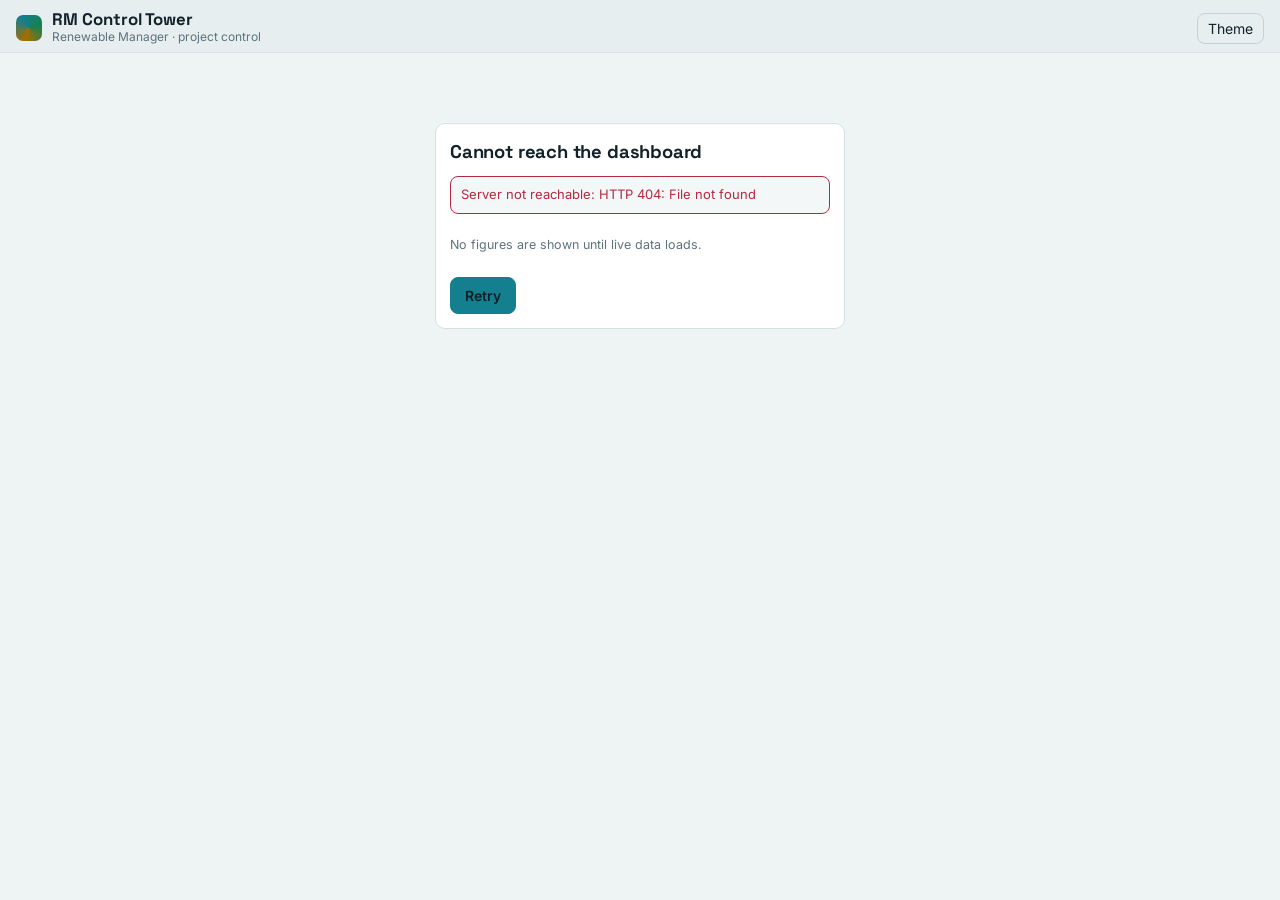
==== web/index.html @ ad07e659 "RM Control Tower: backend (auth, task CRUD with history, ingestion), web client, deploy units, tests" ====
<!doctype html>
<html lang="en">
<head>
<meta charset="utf-8">
<meta name="viewport" content="width=device-width, initial-scale=1, viewport-fit=cover">
<meta name="robots" content="noindex, nofollow">
<meta name="referrer" content="same-origin">
<title>RM Control Tower</title>
<link rel="preconnect" href="https://fonts.googleapis.com">
<link rel="preconnect" href="https://fonts.gstatic.com" crossorigin>
<link rel="stylesheet" href="https://fonts.googleapis.com/css2?family=Inter:wght@400;500;600&family=JetBrains+Mono:wght@400;600&family=Space+Grotesk:wght@500;700&display=swap">
<link rel="stylesheet" href="app.css">
</head>
<body>
<header class="top" id="top">
  <div class="top-in">
    <div class="brand">
      <span class="brand-mark" aria-hidden="true"></span>
      <div>
        <div class="brand-name">RM Control Tower</div>
        <div class="brand-sub">Renewable Manager · project control</div>
      </div>
    </div>
    <div class="top-meta">
      <span id="health" class="pill" hidden></span>
      <span id="fresh" class="fresh"></span>
      <button id="reload" class="ghost" type="button" hidden>Refresh</button>
      <button id="theme" class="ghost" type="button" aria-label="Switch theme">Theme</button>
      <button id="logout" class="ghost" type="button" hidden>Sign out</button>
    </div>
  </div>
  <nav class="tabs" id="tabs" aria-label="Sections" hidden>
    <a href="#overview">Overview</a><a href="#register">Tasks</a><a href="#timeline">Timeline</a><a href="#milestones">Milestones</a>
    <a href="#tokens">Tokens</a><a href="#productivity">Productivity</a><a href="#capacity">Capacity</a><a href="#risks">Blockers</a><a href="#forecast">Forecast</a><a href="#sources">Sources</a>
  </nav>
</header>
<div id="toast" class="toast" role="status" aria-live="polite" hidden></div>
<main id="main" class="wrap">
  <section id="v-auth" class="view" hidden></section>
  <section id="v-overview" class="view" hidden></section>
  <section id="v-register" class="view" hidden></section>
  <section id="v-timeline" class="view" hidden></section>
  <section id="v-milestones" class="view" hidden></section>
  <section id="v-tokens" class="view" hidden></section>
  <section id="v-productivity" class="view" hidden></section>
  <section id="v-capacity" class="view" hidden></section>
  <section id="v-risks" class="view" hidden></section>
  <section id="v-forecast" class="view" hidden></section>
  <section id="v-sources" class="view" hidden></section>
</main>
<div id="drawer" class="drawer" hidden>
  <div class="drawer-in" role="dialog" aria-modal="true" aria-labelledby="dr-title">
    <button id="dr-close" class="ghost close" type="button">Close</button>
    <div id="dr-body"></div>
  </div>
</div>
<script src="app.js"></script>
</body>
</html>
---- web/app.css ----
/* Layout: sticky command header + tabbed single column of panels; dense tables scroll inside their own box. */
:root {
  --bg: #0c1317; --bg-2: #10191f; --surface: #142028; --surface-2: #1a2a33; --line: #24363f; --line-2: #2f4651;
  --ink: #e4edef; --ink-2: #b2c3c8; --muted: #8197a0;
  --accent: #46b7c6; --accent-ink: #7fd3de; --sun: #e8b04a;
  --good: #39b87a; --warn: #e3a032; --crit: #e0566a; --info: #6f8ff0;
  --s-not: #5b6f78; --s-ready: #7d93c9; --s-prog: #46b7c6; --s-impl: #6f8ff0; --s-test: #a07ae6; --s-acc: #39b87a;
  --s-block: #e0566a; --s-hold: #e3a032; --s-def: #8f7f6a; --s-can: #4a5459; --s-rej: #c43a52; --s-rew: #ef7d3a;
  --f-display: "Space Grotesk", "Segoe UI", system-ui, sans-serif;
  --f-body: "Inter", system-ui, -apple-system, "Segoe UI", Roboto, sans-serif;
  --f-mono: "JetBrains Mono", ui-monospace, SFMono-Regular, Consolas, monospace;
  --r: 10px; color-scheme: dark;
}
@media (prefers-color-scheme: light) { :root:not([data-theme="dark"]) {
  --bg: #eef3f4; --bg-2: #e6eef0; --surface: #ffffff; --surface-2: #f3f7f8; --line: #d6e1e4; --line-2: #c3d2d6;
  --ink: #12222a; --ink-2: #334b55; --muted: #5d737c; --accent: #137f8f; --accent-ink: #0f6570; --sun: #a86d00;
  --good: #19804f; --warn: #9a6100; --crit: #b42a40; --info: #3456c4;
  --s-not: #7d8f96; --s-ready: #5b72ad; --s-prog: #17909f; --s-impl: #3f63d6; --s-test: #7a4fd0; --s-acc: #1f9a5f;
  --s-block: #c8364c; --s-hold: #c07f08; --s-def: #8a7457; --s-can: #9aa4a8; --s-rej: #a72a43; --s-rew: #d4601d; color-scheme: light } }
:root[data-theme="light"] {
  --bg: #eef3f4; --bg-2: #e6eef0; --surface: #ffffff; --surface-2: #f3f7f8; --line: #d6e1e4; --line-2: #c3d2d6;
  --ink: #12222a; --ink-2: #334b55; --muted: #5d737c; --accent: #137f8f; --accent-ink: #0f6570; --sun: #a86d00;
  --good: #19804f; --warn: #9a6100; --crit: #b42a40; --info: #3456c4;
  --s-not: #7d8f96; --s-ready: #5b72ad; --s-prog: #17909f; --s-impl: #3f63d6; --s-test: #7a4fd0; --s-acc: #1f9a5f;
  --s-block: #c8364c; --s-hold: #c07f08; --s-def: #8a7457; --s-can: #9aa4a8; --s-rej: #a72a43; --s-rew: #d4601d; color-scheme: light }
:root[data-theme="dark"] { color-scheme: dark }

html, body { background: var(--bg); color: var(--ink); }
body { font: 14px/1.5 var(--f-body); }
body::before { content: ""; position: fixed; inset: 0 0 auto; height: env(safe-area-inset-top, 0px); z-index: 10; background: var(--bg-2); }
a { color: var(--accent-ink); }
h1, h2, h3 { font-family: var(--f-display); font-weight: 700; text-wrap: balance; margin: 0; letter-spacing: -0.01em; }
h2 { font-size: 1.15rem; } h3 { font-size: 0.95rem; color: var(--ink-2); }
.mono, .num { font-family: var(--f-mono); font-variant-numeric: tabular-nums; }
button { font: inherit; color: inherit; cursor: pointer; }
:focus-visible { outline: 2px solid var(--accent); outline-offset: 2px; }

.top { position: sticky; top: env(safe-area-inset-top, 0px); z-index: 5; background: var(--bg-2); border-bottom: 1px solid var(--line); }
.top-in, .tabs, .wrap { padding-left: max(16px, env(safe-area-inset-left, 0px)); padding-right: max(16px, env(safe-area-inset-right, 0px)); }
.top-in { display: flex; gap: 12px; align-items: center; justify-content: space-between; flex-wrap: wrap; padding-block: 10px 6px; max-width: 1400px; margin: 0 auto; }
.brand { display: flex; gap: 10px; align-items: center; }
.brand-mark { width: 26px; height: 26px; border-radius: 7px; background: conic-gradient(from 200deg, var(--sun), var(--accent), var(--good), var(--sun)); }
.brand-name { font: 700 1.05rem/1.1 var(--f-display); }
.brand-sub { font-size: 12px; color: var(--muted); }
.top-meta { display: flex; gap: 8px; align-items: center; flex-wrap: wrap; }
.fresh { font: 12px var(--f-mono); color: var(--muted); }
.ghost { background: transparent; border: 1px solid var(--line-2); border-radius: 8px; padding: 4px 10px; }
.tabs { display: flex; gap: 2px; overflow-x: auto; max-width: 1400px; margin: 0 auto; scrollbar-width: none; }
.tabs a { padding: 8px 10px; color: var(--muted); text-decoration: none; white-space: nowrap; border-bottom: 2px solid transparent; font-weight: 500; }
.tabs a[aria-current="page"] { color: var(--ink); border-color: var(--accent); }

.wrap { max-width: 1400px; margin: 0 auto; padding-block: 16px 48px; }
.view { display: grid; gap: 16px; }
.grid { display: grid; gap: 12px; grid-template-columns: repeat(auto-fit, minmax(150px, 1fr)); }
.grid-2 { display: grid; gap: 16px; grid-template-columns: repeat(auto-fit, minmax(min(100%, 420px), 1fr)); }
.panel { background: var(--surface); border: 1px solid var(--line); border-radius: var(--r); padding: 14px; min-width: 0; display: grid; gap: 10px; align-content: start; }
.panel-h { display: flex; justify-content: space-between; align-items: baseline; gap: 8px; flex-wrap: wrap; }
.note { color: var(--muted); font-size: 12.5px; max-width: 75ch; }
.kpi { background: var(--surface); border: 1px solid var(--line); border-radius: var(--r); padding: 12px; display: grid; gap: 2px; }
.kpi .k { font-size: 11px; text-transform: uppercase; letter-spacing: .06em; color: var(--muted); }
.kpi .v { font: 600 1.55rem/1.15 var(--f-mono); font-variant-numeric: tabular-nums; }
.kpi .s { font-size: 12px; color: var(--ink-2); }
.hero { display: grid; gap: 12px; grid-template-columns: minmax(0, 1.4fr) minmax(0, 1fr); }
@media (max-width: 820px) { .hero { grid-template-columns: 1fr; } }
.banner { border-radius: var(--r); padding: 12px 14px; border: 1px solid var(--line-2); background: var(--surface-2); display: grid; gap: 4px; }
.banner.paused { border-color: var(--s-hold); }
.banner b { font-family: var(--f-display); }

.pill { display: inline-flex; align-items: center; gap: 6px; padding: 2px 9px; border-radius: 999px; font: 600 11.5px/1.6 var(--f-mono); letter-spacing: .02em;
  border: 1px solid currentColor; white-space: nowrap; }
.dot { width: 8px; height: 8px; border-radius: 50%; display: inline-block; flex: none; }
.st { display: inline-flex; gap: 6px; align-items: center; font: 600 11px var(--f-mono); white-space: nowrap; }

.bar { height: 10px; border-radius: 6px; background: var(--surface-2); overflow: hidden; display: flex; }
.bar > span { height: 100%; display: block; }
.legend { display: flex; flex-wrap: wrap; gap: 6px 14px; font-size: 12px; color: var(--ink-2); }

.tbl-box { overflow-x: auto; border: 1px solid var(--line); border-radius: 8px; }
table { border-collapse: collapse; width: 100%; font-size: 13px; }
th, td { text-align: left; padding: 7px 9px; border-bottom: 1px solid var(--line); vertical-align: top; }
th { font: 600 11px var(--f-mono); text-transform: uppercase; letter-spacing: .05em; color: var(--muted); background: var(--surface-2); position: sticky; top: 0; cursor: pointer; white-space: nowrap; }
td.num, th.num { text-align: right; }
tr.row:hover td { background: var(--surface-2); cursor: pointer; }
tr.crit td:first-child { box-shadow: inset 3px 0 0 var(--sun); }
.filters { display: flex; flex-wrap: wrap; gap: 8px; }
.filters input, .filters select { background: var(--surface-2); color: var(--ink); border: 1px solid var(--line-2); border-radius: 8px; padding: 6px 8px; font: inherit; min-width: 0; }
.filters input { flex: 1 1 200px; }

svg text { fill: var(--muted); font: 11px var(--f-mono); }
svg .lbl { fill: var(--ink-2); }
.chart-box { overflow-x: auto; }
.seg { display: inline-flex; border: 1px solid var(--line-2); border-radius: 8px; overflow: hidden; }
.seg button { background: transparent; border: 0; padding: 4px 10px; color: var(--muted); }
.seg button[aria-pressed="true"] { background: var(--surface-2); color: var(--ink); }

.drawer { position: fixed; inset: 0; z-index: 20; background: rgba(0,0,0,.45); display: flex; justify-content: flex-end; }
.drawer-in { width: min(560px, 100%); height: 100%; overflow-y: auto; background: var(--surface); border-left: 1px solid var(--line-2);
  padding: calc(16px + env(safe-area-inset-top, 0px)) max(16px, env(safe-area-inset-right, 0px)) calc(24px + env(safe-area-inset-bottom, 0px)) 16px; display: grid; gap: 12px; align-content: start; }
.close { justify-self: end; }
dl.kv { display: grid; grid-template-columns: max-content minmax(0, 1fr); gap: 6px 12px; margin: 0; font-size: 13px; }
dl.kv dt { color: var(--muted); } dl.kv dd { margin: 0; overflow-wrap: anywhere; }
.chips { display: flex; flex-wrap: wrap; gap: 6px; }
.chip { font: 11.5px var(--f-mono); background: var(--surface-2); border: 1px solid var(--line); border-radius: 6px; padding: 1px 6px; }
.ms { display: grid; gap: 6px; padding: 12px; border: 1px solid var(--line); border-radius: var(--r); background: var(--surface); }
.ms-head { display: flex; justify-content: space-between; gap: 8px; flex-wrap: wrap; align-items: baseline; }
.ms-id { font: 700 1.1rem var(--f-display); color: var(--accent-ink); }
@media (prefers-reduced-motion: reduce) { * { transition: none !important; animation: none !important; } }

/* ---- RMCT additions: auth, forms, toast, buttons, gantt ---- */
html, body { margin: 0; overflow-x: hidden; }
body { min-height: 100vh; }
[hidden] { display: none !important; }
.btn { background: var(--accent); color: #062026; border: 1px solid var(--accent); border-radius: 8px; padding: 7px 14px; font-weight: 600; }
.btn:disabled { opacity: .55; cursor: progress; }
.btn.sec { background: transparent; color: var(--ink); border-color: var(--line-2); }
.row-actions { display: flex; gap: 8px; flex-wrap: wrap; align-items: center; }
.auth { max-width: 380px; width: 100%; margin: 6vh auto 0; }
.form { display: grid; gap: 10px; }
.form label, .fgrid label { display: grid; gap: 4px; font-size: 12px; color: var(--ink-2); font-weight: 500; min-width: 0; }
.form input, .form select, .form textarea, .fgrid input, .fgrid select, .fgrid textarea {
  background: var(--surface-2); color: var(--ink); border: 1px solid var(--line-2); border-radius: 8px; padding: 8px 9px; font: 14px var(--f-body); min-width: 0; width: 100%; box-sizing: border-box; }
.fgrid { display: grid; gap: 10px; grid-template-columns: repeat(auto-fit, minmax(min(100%, 160px), 1fr)); }
.fgrid .wide { grid-column: 1 / -1; }
textarea { resize: vertical; min-height: 60px; }
.err { border: 1px solid var(--crit); color: var(--crit); background: var(--surface-2); border-radius: 8px; padding: 8px 10px; font-size: 13px; overflow-wrap: anywhere; }
.ok { border: 1px solid var(--good); color: var(--good); background: var(--surface-2); border-radius: 8px; padding: 8px 10px; font-size: 13px; }
.toast { position: fixed; left: 50%; transform: translateX(-50%); bottom: calc(16px + env(safe-area-inset-bottom, 0px)); z-index: 30; max-width: calc(100% - 32px);
  background: var(--surface); border: 1px solid var(--line-2); border-radius: 10px; padding: 9px 14px; box-shadow: 0 6px 24px rgba(0,0,0,.3); font-size: 13px; }
.toast.bad { border-color: var(--crit); color: var(--crit); }
.var-pos { color: var(--crit); } .var-neg { color: var(--good); }
.muted { color: var(--muted); }
ul { margin: 0; padding-left: 18px; }
li { margin: 2px 0; }
.sticky-l { position: sticky; left: 0; background: var(--surface); }
.chart-box { max-width: 100%; }
.tbl-box { max-width: 100%; }
td { overflow-wrap: anywhere; }
td.nw, .nw { white-space: nowrap; }
td.clip { max-width: 34ch; }
@media (max-width: 480px) {
  .kpi .v { font-size: 1.3rem; }
  .grid { grid-template-columns: repeat(2, minmax(0, 1fr)); }
  .brand-sub { display: none; }
  .panel { padding: 12px; }
}
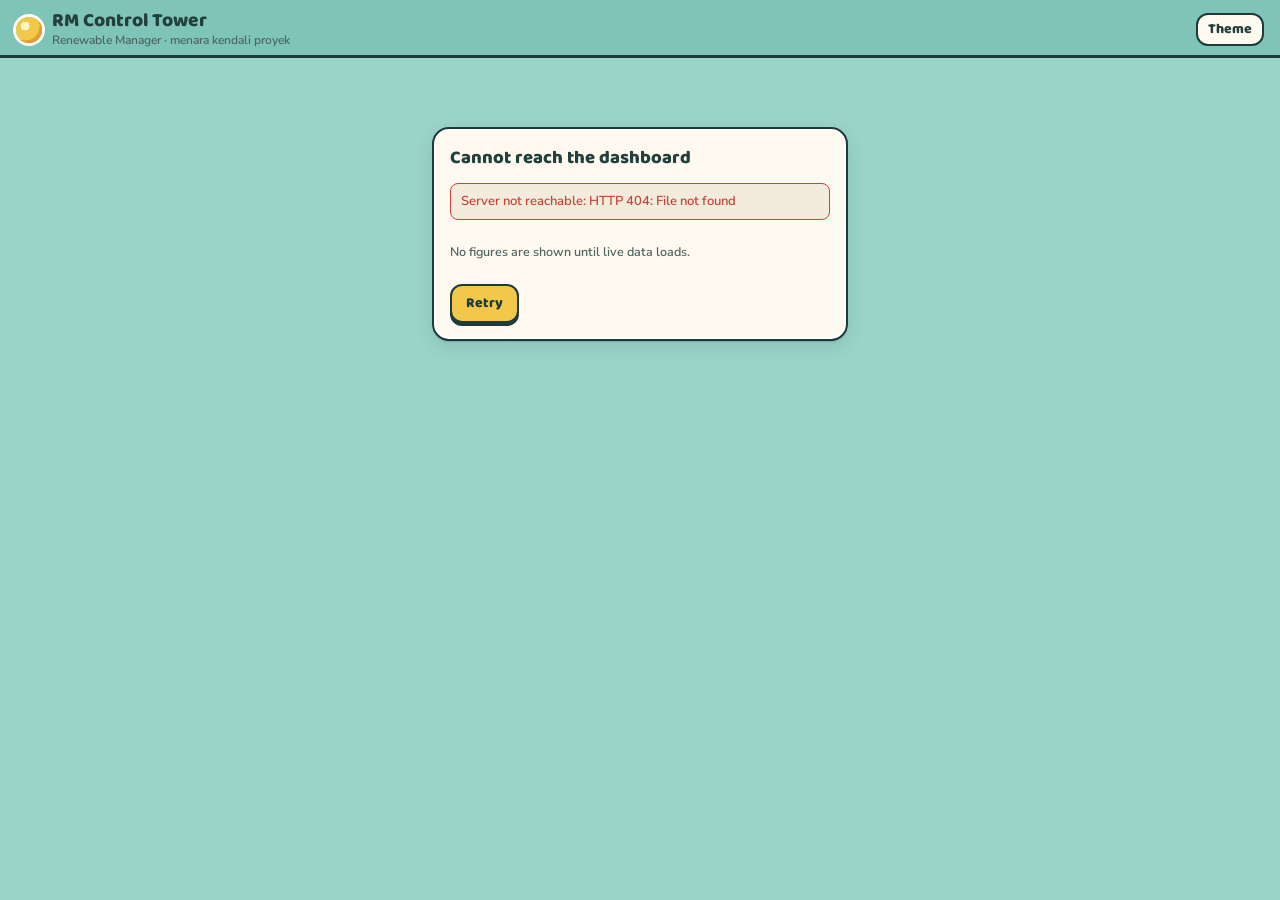
==== commit c3746eda: "Theme E (game look) + interactive project island on Overview; Lantern Night dark mode Co-Authored-By" ====
--- a/web/index.html
+++ b/web/index.html
@@ -8,7 +8,7 @@
 <title>RM Control Tower</title>
 <link rel="preconnect" href="https://fonts.googleapis.com">
 <link rel="preconnect" href="https://fonts.gstatic.com" crossorigin>
-<link rel="stylesheet" href="https://fonts.googleapis.com/css2?family=Inter:wght@400;500;600&family=JetBrains+Mono:wght@400;600&family=Space+Grotesk:wght@500;700&display=swap">
+<link rel="stylesheet" href="https://fonts.googleapis.com/css2?family=Baloo+2:wght@600;700;800&family=Nunito+Sans:wght@400;600;700;800&family=JetBrains+Mono:wght@400;600&display=swap">
 <link rel="stylesheet" href="app.css">
 </head>
 <body>
@@ -18,7 +18,7 @@
       <span class="brand-mark" aria-hidden="true"></span>
       <div>
         <div class="brand-name">RM Control Tower</div>
-        <div class="brand-sub">Renewable Manager · project control</div>
+        <div class="brand-sub">Renewable Manager · menara kendali proyek</div>
       </div>
     </div>
     <div class="top-meta">
--- a/web/app.css
+++ b/web/app.css
@@ -1,29 +1,43 @@
 /* Layout: sticky command header + tabbed single column of panels; dense tables scroll inside their own box. */
+/* Theme E (Renewable Manager game UI): pastel teal ground, cream sticker cards with white border, dark teal ink,
+   yellow primary buttons with dark text; dark mode = "Lantern Night" season (night village, warm window light).
+   Layout: sticky island header + pill tabs + one column of sticker panels; dense tables scroll inside their own box. */
 :root {
-  --bg: #0c1317; --bg-2: #10191f; --surface: #142028; --surface-2: #1a2a33; --line: #24363f; --line-2: #2f4651;
-  --ink: #e4edef; --ink-2: #b2c3c8; --muted: #8197a0;
-  --accent: #46b7c6; --accent-ink: #7fd3de; --sun: #e8b04a;
-  --good: #39b87a; --warn: #e3a032; --crit: #e0566a; --info: #6f8ff0;
-  --s-not: #5b6f78; --s-ready: #7d93c9; --s-prog: #46b7c6; --s-impl: #6f8ff0; --s-test: #a07ae6; --s-acc: #39b87a;
-  --s-block: #e0566a; --s-hold: #e3a032; --s-def: #8f7f6a; --s-can: #4a5459; --s-rej: #c43a52; --s-rew: #ef7d3a;
-  --f-display: "Space Grotesk", "Segoe UI", system-ui, sans-serif;
-  --f-body: "Inter", system-ui, -apple-system, "Segoe UI", Roboto, sans-serif;
+  --bg: #9ad3c8; --bg-2: #7fc4b8; --surface: #fffaf0; --surface-2: #f3ecdc; --line: #e4dac4; --line-2: #1f3b38;
+  --ink: #24403c; --ink-2: #2f4f4c; --muted: #4d6662;
+  --accent: #2f8f83; --accent-ink: #1f6d63; --sun: #f2c84b; --btn: #f2c84b; --btn-ink: #1f3b38; --leaf: #6cbf4b;
+  --sky-1: #bfe8f2; --sky-2: #e8f7f3; --sea: #62bcd9; --sea-2: #4aa6c6; --land: #a9d98a; --land-2: #8cc46e; --road: #e9d6a8;
+  --roof: #e0574a; --wall: #fffaf0; --window: #3d5a57; --lit: #ffd45a; --cloud: #ffffff; --moon-cut: transparent;
+  --good: #3f8a2c; --warn: #b9770e; --crit: #c8443a; --info: #4f6fc7;
+  --s-not: #8a9a96; --s-ready: #5f7fc0; --s-prog: #2f8f83; --s-impl: #4f6fc7; --s-test: #8a5cc8; --s-acc: #3f8a2c;
+  --s-block: #c8443a; --s-hold: #c98a12; --s-def: #8a7457; --s-can: #a7b0ad; --s-rej: #a33a4e; --s-rew: #d4601d;
+  --shadow: 0 2px 0 rgba(31, 59, 56, .18), 0 6px 18px rgba(31, 59, 56, .12);
+  --f-display: "Baloo 2", "Fredoka", system-ui, sans-serif;
+  --f-body: "Nunito Sans", "Nunito", system-ui, -apple-system, "Segoe UI", Roboto, sans-serif;
   --f-mono: "JetBrains Mono", ui-monospace, SFMono-Regular, Consolas, monospace;
-  --r: 10px; color-scheme: dark;
+  --r: 16px; color-scheme: light;
 }
-@media (prefers-color-scheme: light) { :root:not([data-theme="dark"]) {
-  --bg: #eef3f4; --bg-2: #e6eef0; --surface: #ffffff; --surface-2: #f3f7f8; --line: #d6e1e4; --line-2: #c3d2d6;
-  --ink: #12222a; --ink-2: #334b55; --muted: #5d737c; --accent: #137f8f; --accent-ink: #0f6570; --sun: #a86d00;
-  --good: #19804f; --warn: #9a6100; --crit: #b42a40; --info: #3456c4;
-  --s-not: #7d8f96; --s-ready: #5b72ad; --s-prog: #17909f; --s-impl: #3f63d6; --s-test: #7a4fd0; --s-acc: #1f9a5f;
-  --s-block: #c8364c; --s-hold: #c07f08; --s-def: #8a7457; --s-can: #9aa4a8; --s-rej: #a72a43; --s-rew: #d4601d; color-scheme: light } }
-:root[data-theme="light"] {
-  --bg: #eef3f4; --bg-2: #e6eef0; --surface: #ffffff; --surface-2: #f3f7f8; --line: #d6e1e4; --line-2: #c3d2d6;
-  --ink: #12222a; --ink-2: #334b55; --muted: #5d737c; --accent: #137f8f; --accent-ink: #0f6570; --sun: #a86d00;
-  --good: #19804f; --warn: #9a6100; --crit: #b42a40; --info: #3456c4;
-  --s-not: #7d8f96; --s-ready: #5b72ad; --s-prog: #17909f; --s-impl: #3f63d6; --s-test: #7a4fd0; --s-acc: #1f9a5f;
-  --s-block: #c8364c; --s-hold: #c07f08; --s-def: #8a7457; --s-can: #9aa4a8; --s-rej: #a72a43; --s-rew: #d4601d; color-scheme: light }
-:root[data-theme="dark"] { color-scheme: dark }
+@media (prefers-color-scheme: dark) { :root:not([data-theme="light"]) {
+  --bg: #17233d; --bg-2: #1f2d4b; --surface: #243556; --surface-2: #2c3f64; --line: #3a4f78; --line-2: #ffd98a;
+  --ink: #fff3d6; --ink-2: #f0dfb8; --muted: #c4b796;
+  --accent: #ffd98a; --accent-ink: #ffe3a6; --sun: #ffd98a; --btn: #ffd98a; --btn-ink: #1f2d4b; --leaf: #8fd06c;
+  --sky-1: #1b2747; --sky-2: #2d3d66; --sea: #22426a; --sea-2: #1b3557; --land: #3f6a4f; --land-2: #335a42; --road: #6b6550;
+  --roof: #b5524a; --wall: #e9dcc0; --window: #2a3550; --lit: #ffd45a; --cloud: #3a4a72; --moon-cut: #1b2747;
+  --good: #8fd06c; --warn: #f0b64a; --crit: #ff7b6e; --info: #93a8ff;
+  --s-not: #8d97a8; --s-ready: #93a8ff; --s-prog: #6fd3c4; --s-impl: #93a8ff; --s-test: #c3a0ff; --s-acc: #8fd06c;
+  --s-block: #ff7b6e; --s-hold: #f0b64a; --s-def: #c2a985; --s-can: #6f7a8c; --s-rej: #ff8fa0; --s-rew: #ff9a5c;
+  --shadow: 0 2px 0 rgba(0, 0, 0, .3), 0 8px 22px rgba(0, 0, 0, .35); color-scheme: dark } }
+:root[data-theme="dark"] {
+  --bg: #17233d; --bg-2: #1f2d4b; --surface: #243556; --surface-2: #2c3f64; --line: #3a4f78; --line-2: #ffd98a;
+  --ink: #fff3d6; --ink-2: #f0dfb8; --muted: #c4b796;
+  --accent: #ffd98a; --accent-ink: #ffe3a6; --sun: #ffd98a; --btn: #ffd98a; --btn-ink: #1f2d4b; --leaf: #8fd06c;
+  --sky-1: #1b2747; --sky-2: #2d3d66; --sea: #22426a; --sea-2: #1b3557; --land: #3f6a4f; --land-2: #335a42; --road: #6b6550;
+  --roof: #b5524a; --wall: #e9dcc0; --window: #2a3550; --lit: #ffd45a; --cloud: #3a4a72; --moon-cut: #1b2747;
+  --good: #8fd06c; --warn: #f0b64a; --crit: #ff7b6e; --info: #93a8ff;
+  --s-not: #8d97a8; --s-ready: #93a8ff; --s-prog: #6fd3c4; --s-impl: #93a8ff; --s-test: #c3a0ff; --s-acc: #8fd06c;
+  --s-block: #ff7b6e; --s-hold: #f0b64a; --s-def: #c2a985; --s-can: #6f7a8c; --s-rej: #ff8fa0; --s-rew: #ff9a5c;
+  --shadow: 0 2px 0 rgba(0, 0, 0, .3), 0 8px 22px rgba(0, 0, 0, .35); color-scheme: dark }
+:root[data-theme="light"] { color-scheme: light }
 
 html, body { background: var(--bg); color: var(--ink); }
 body { font: 14px/1.5 var(--f-body); }
@@ -143,3 +157,46 @@
   .brand-sub { display: none; }
   .panel { padding: 12px; }
 }
+
+/* static (GitHub Pages) build: read-only */
+.static #new-task, .static #edit-task, .static #logout { display: none !important; }
+
+/* ---------- Theme E components (game look) ---------- */
+body { font-weight: 600; }
+h1, h2, h3 { font-weight: 800; letter-spacing: 0; }
+.top { background: var(--bg-2); border-bottom: 3px solid var(--line-2); }
+.brand-mark { border-radius: 50%; background: radial-gradient(circle at 35% 35%, #fff6c4 0 18%, var(--sun) 19% 60%, #e89a2c 61%); box-shadow: 0 0 0 3px var(--surface); }
+.brand-name { font: 800 1.2rem/1.1 var(--f-display); color: var(--ink); }
+.tabs { gap: 6px; padding-block: 6px 8px; }
+.tabs a { border: 2px solid var(--line-2); border-radius: 999px; background: var(--surface); color: var(--ink-2); padding: 4px 12px; font: 700 13px/1.5 var(--f-display); border-bottom-width: 3px; }
+.tabs a[aria-current="page"] { background: var(--btn); color: var(--btn-ink); border-color: var(--line-2); }
+.panel, .kpi, .ms { background: var(--surface); border: 3px solid #fff; outline: 2px solid var(--line-2); outline-offset: -1px; box-shadow: var(--shadow); border-radius: var(--r); }
+:root[data-theme="dark"] .panel, :root[data-theme="dark"] .kpi, :root[data-theme="dark"] .ms { border-color: var(--surface-2); }
+@media (prefers-color-scheme: dark) { :root:not([data-theme="light"]) .panel, :root:not([data-theme="light"]) .kpi, :root:not([data-theme="light"]) .ms { border-color: var(--surface-2); } }
+.panel-h h2 { display: inline-block; background: var(--surface); border: 2px solid var(--line-2); border-radius: 10px; padding: 0 10px; box-shadow: 0 2px 0 var(--line-2); }
+.kpi .v { font: 800 1.7rem/1.1 var(--f-display); }
+.kpi .k { font-weight: 800; }
+.btn, .ghost { border-radius: 12px; font-family: var(--f-display); font-weight: 800; }
+.btn { background: var(--btn); color: var(--btn-ink); border: 2px solid var(--line-2); box-shadow: 0 3px 0 var(--line-2); }
+.ghost { background: var(--surface); color: var(--ink); border: 2px solid var(--line-2); }
+.pill { font-family: var(--f-display); }
+
+/* ---------- island village (interactive, static data) ---------- */
+.village { display: grid; gap: 10px; grid-template-columns: minmax(0, 1.6fr) minmax(0, 1fr); align-items: stretch; }
+@media (max-width: 820px) { .village { grid-template-columns: 1fr; } }
+.island { width: 100%; height: auto; display: block; border-radius: 12px; touch-action: manipulation; }
+.island .bld { cursor: pointer; }
+.island .bld:focus-visible { outline: none; }
+.island .bld:focus-visible .bld-ring, .island .bld.sel .bld-ring { stroke: var(--btn); stroke-width: 4; }
+.island .house { cursor: pointer; }
+.island .house:hover rect, .island .house:focus-visible rect { stroke: var(--btn); stroke-width: 2; }
+.island text { font: 800 11px var(--f-display); fill: var(--line-2); }
+.island .blade { transform-origin: 0 0; animation: spin 4s linear infinite; }
+.island .cloud { animation: drift 40s linear infinite; }
+@keyframes spin { to { transform: rotate(360deg); } }
+@keyframes drift { from { transform: translateX(-60px); } to { transform: translateX(760px); } }
+.vcard { display: grid; gap: 8px; align-content: start; }
+.vcard .big { font: 800 2.2rem/1 var(--f-display); }
+.vlegend { display: flex; flex-wrap: wrap; gap: 6px 12px; font-size: 12px; color: var(--ink-2); }
+.vlegend i { display: inline-block; width: 12px; height: 12px; border-radius: 3px; vertical-align: -1px; margin-right: 4px; border: 1px solid var(--line-2); }
+@media (prefers-reduced-motion: reduce) { .island .blade, .island .cloud { animation: none; } }
